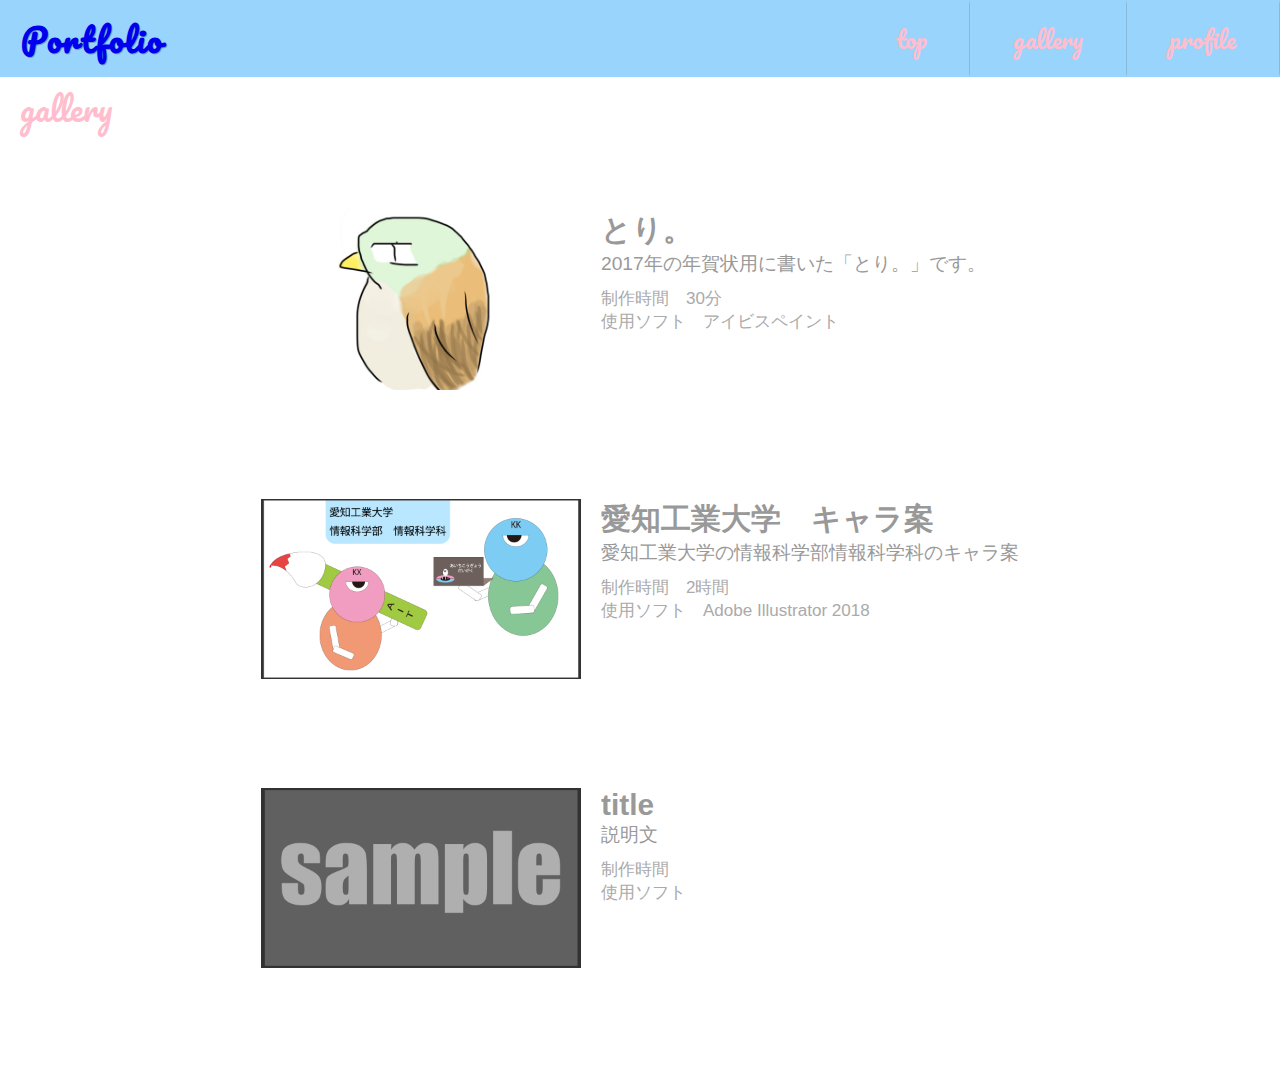
==== gallery.html @ d4041654 "仮２" ====
<!DOCTYPE html>
<html lang="en">
<head>
  <meta charset="UTF-8">
  <meta name="viewport" content="width=device-width, initial-scale=1">
  <title>せいさくぶつ</title>
  <link href="https://fonts.googleapis.com/css?family=Pacifico&display=swap" rel="stylesheet">
  <link rel="stylesheet" href="style-g.css">
	<script src="./js01.js" defer></script>
</head>
<body>
<header class="global-nav">
        <h1><a href="index.html">Portfolio</a></h1>
        <nav class="menu">
            <ul>
                <li><a href="index.html">top</a></li>
                <li><a href="#sec1">gallery</a></li>
                <li><a href="">profile</a></li>
            </ul>
    </nav>
    </header>
<main>
  <p class="title">gallery</p>
	<section class = "ga">
    <div class="ga-contain">
      <div class="ga-item">
        <div class="ga-photo">
		  <img src="./image/bird.jpeg" alt="bird" id="image1" onclick="func1()">
		  </div>
        <div class="ga-text">
          <h5>とり。</h5>
          <p>2017年の年賀状用に書いた「とり。」です。</p>
			<p class = "soft">制作時間　30分<br>使用ソフト　アイビスペイント</p>
        </div>
      </div>
      <div class="ga-item">
        <div class="ga-photo">
		  <img src="image/kkkx.png" alt="キャラクター" id="image2" onclick="func2()">
		  </div>
        <div class="ga-text">
          <h5>愛知工業大学　キャラ案</h5>
          <p>愛知工業大学の情報科学部情報科学科のキャラ案<br></p>
			<p class = "soft">制作時間　2時間<br>使用ソフト　Adobe Illustrator 2018</p>
        </div>
      </div>
      <div class="ga-item">
        <div class="ga-photo">
		  <img src="image/sample.png" alt="サンプル" id="image3" onclick="func3()">
		  </div>
        <div class="ga-text">
          <h5>title</h5>
          <p>説明文</p>
			<p class = "soft">制作時間　<br>使用ソフト</p>
        </div>
      </div>
    </div>
  </section>
</main>
	
</body>
</html>
---- style-g.css ----
* {
    margin: 0;
    padding: 0;
    box-sizing: border-box;
}
*::after,
*::before {
    box-sizing: inherit;
}
:root {
    --primary-050: #FFBDCD; 
    --secondary-050: #fff6a8;
    --dark-087: rgba(0,0,0,0.87);
    --dark-054: rgba(0,0,0,0.54);
    --dark-026: rgba(0,0,0,0.26);
    --dark-012: rgba(0,0,0,0.12);
    --light-100: rgba(255,255,255,1.00);
    --light-070: rgba(255,255,255,0.70);
    --light-030: rgba(255,255,255,0.30);
    --light-012: rgba(255,255,255,0.12);
    --gray-010: #f1f1f1;
    --gray-020: #e4e4e4;

    font-family: -apple-system, BlinkMacSystemFont, "Helvetica Neue", YuGothic, "ヒラギノ角ゴ ProN W3", Hiragino Kaku Gothic ProN, Arial, "メイリオ", Meiryo, sans-serif;
    font-feature-settings: "palt";
    font-size: 16pt;
}
.global-nav{
    position: fixed;
    display: flex;
    top: 0;
    left: 0;
    width: 100%;
    align-items: center;
    background-color: #98d4fc;
    justify-content: space-between;
    z-index: 10;
	
}
.global-nav h1 a{
    font-size: 1.5rem;
    font-family: 'Pacifico', cursive;
    margin-left: 1rem;
    color: var(m1);
    text-shadow: 1px 1px 0 var(--dark-026);
	letter-spacing: 2px;
	text-decoration: none;
}
.global-nav .menu ul{
    display: flex;
    list-style: none;
    align-items: center;
    font-family: 'Pacifico', cursive;
}
.global-nav .menu ul a{
    color: var(m1);
    text-decoration: none;
    display: inline-block;
    line-height: 1;
    font-size: 1.125rem;
    padding: calc(1.25rem - 4px) 2rem;
    transition: color background-color 0.3s;
    border-right: 1px solid var(--dark-012);
    border-top: 4px solid transparent;
    border-bottom: 4px solid transparent;
}
.global-nav .menu ul a:hover {
    background-color: var(--primary-050);
    color: var(--secondary-050);
    border-bottom: 4px solid var(--secondary-050);
}
.global-nav .menu ul a:link,a:visited,a:active  {
	 color: var(--primary-050);
}

section {
    display: flex;
    align-items: center;
    justify-content: center;
    font-size: 5rem;
}
.title {
	font-size: 1.5rem;
	font-family: 'Pacifico', cursive;
	color: #FFBDCD;
	margin: 80px 0px 3rem 20px;
	padding: 0;
}

.ga h3{
    font-size: 2rem;
    text-align: center;
    margin-top: 70px;
    color:#999;
}

.ga-item{
    text-align: center;
    padding: 10px 80px;
    display: flex;
    margin-bottom: 3rem;
}
.ga-photo img{
	height: 180px;
	width: 320px;
	object-fit: contain;
}
.ga-text{
    display: inline-block;
    vertical-align: middle;
    height: 180px;;
    width: auto;
	align-items: center;
	text-align: left;
	margin: 0 0 0 20px;
}
.ga-text h5{
    margin: 0;
    padding: 0;
    color: #999;
	font-size: 1.4rem;
    
}
.ga-text p{
    margin: 0;
    padding: 0;
    color: #999;
	font-size: 0.9rem;
}
.ga-text .soft{
	margin: 10px 0 0 0;;
	padding: 0;
	color: #aaa;
	font-size: .8rem;
}


.on {
    transform: scale(2.0, 2.0) translate(100px, 0px);
    background-color: white;
    border: 1px black solid;
    position: relative;
    z-index: 2;
}
.off {
    transform: scale(1.0, 1.0) translate(0px, 0px);
    position: relative;
    z-index: 1;
}
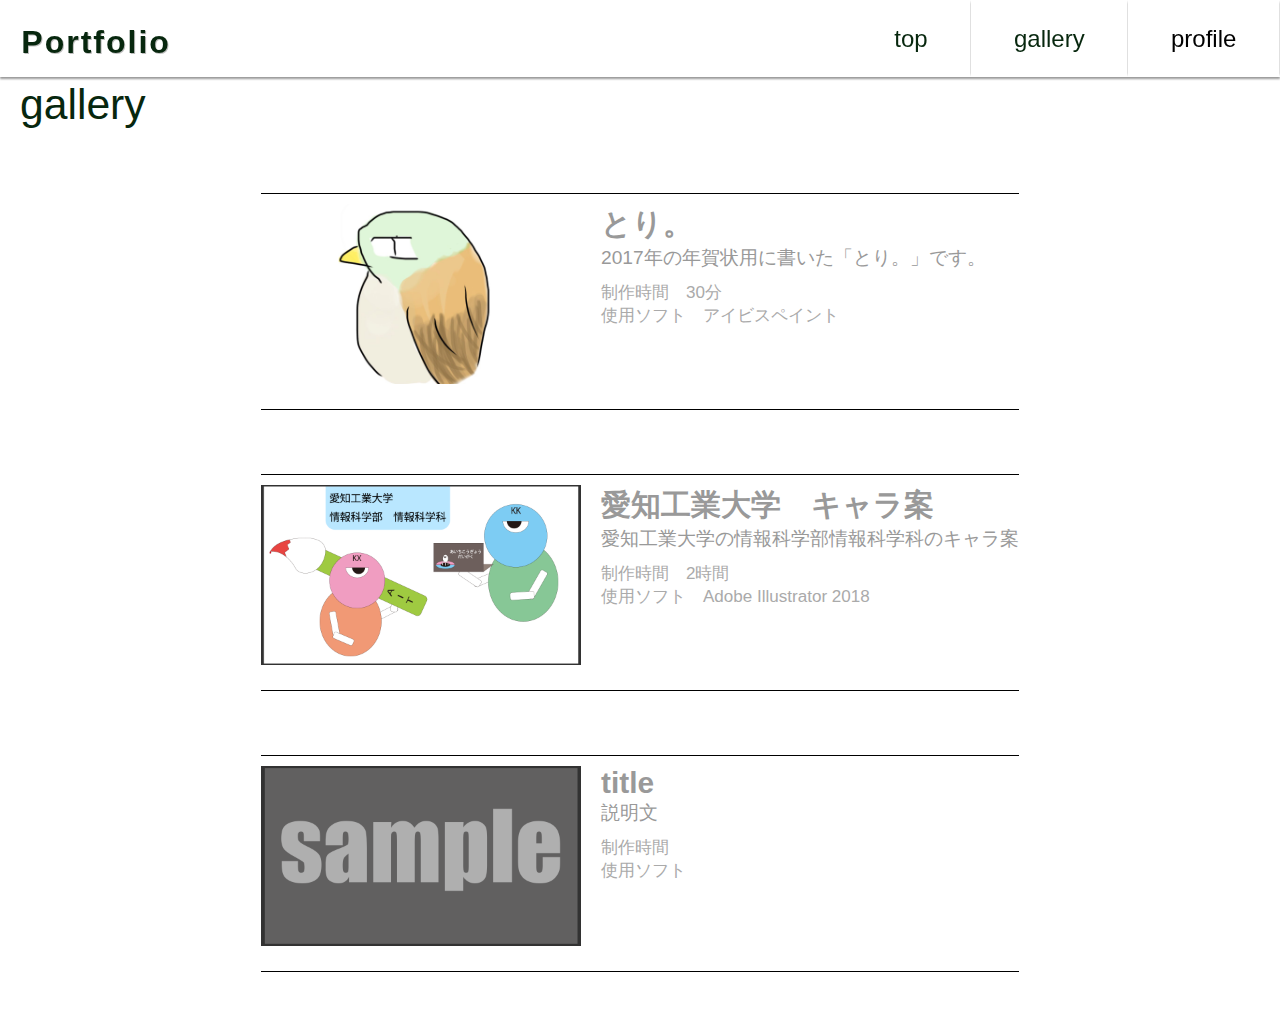
==== commit 75d44b67: "仮８" ====
--- a/gallery.html
+++ b/gallery.html
@@ -1,5 +1,5 @@
 <!DOCTYPE html>
-<html lang="en">
+<html lang="ja">
 <head>
   <meta charset="UTF-8">
   <meta name="viewport" content="width=device-width, initial-scale=1">
@@ -25,7 +25,7 @@
     <div class="ga-contain">
       <div class="ga-item">
         <div class="ga-photo">
-		  <img src="./image/bird.jpeg" alt="bird" id="image1" onclick="func1()">
+      <img src="image/bird.jpg" alt="bird" id="image1" onclick="func1()">
 		  </div>
         <div class="ga-text">
           <h5>とり。</h5>
@@ -35,7 +35,7 @@
       </div>
       <div class="ga-item">
         <div class="ga-photo">
-		  <img src="image/kkkx.png" alt="キャラクター" id="image2" onclick="func2()">
+      <img src="image/kkkx.png" alt="キャラクター" id="image2" onclick="func2()">
 		  </div>
         <div class="ga-text">
           <h5>愛知工業大学　キャラ案</h5>
@@ -45,7 +45,7 @@
       </div>
       <div class="ga-item">
         <div class="ga-photo">
-		  <img src="image/sample.png" alt="サンプル" id="image3" onclick="func3()">
+		  <img src="image/sample.png" alt="サンプル" id="image3">
 		  </div>
         <div class="ga-text">
           <h5>title</h5>
--- a/style-g.css
+++ b/style-g.css
@@ -8,8 +8,8 @@
     box-sizing: inherit;
 }
 :root {
-    --primary-050: #FFBDCD; 
-    --secondary-050: #fff6a8;
+    --primary-01: #07270e; 
+    --secondary-01: #d8e2da;
     --dark-087: rgba(0,0,0,0.87);
     --dark-054: rgba(0,0,0,0.54);
     --dark-026: rgba(0,0,0,0.26);
@@ -32,16 +32,17 @@
     left: 0;
     width: 100%;
     align-items: center;
-    background-color: #98d4fc;
+    background-color: #ffffff;
     justify-content: space-between;
-    z-index: 10;
+    box-shadow: 0 2px 2px #999;
+    z-index: 5;
 	
 }
 .global-nav h1 a{
     font-size: 1.5rem;
-    font-family: 'Pacifico', cursive;
+    font-family: 'impact', sans-serif;
     margin-left: 1rem;
-    color: var(m1);
+    color: var(--primary-01);
     text-shadow: 1px 1px 0 var(--dark-026);
 	letter-spacing: 2px;
 	text-decoration: none;
@@ -50,10 +51,10 @@
     display: flex;
     list-style: none;
     align-items: center;
-    font-family: 'Pacifico', cursive;
+    font-family: 'impact', sans-serif;
 }
 .global-nav .menu ul a{
-    color: var(m1);
+    color: var(--primary-050);
     text-decoration: none;
     display: inline-block;
     line-height: 1;
@@ -65,12 +66,12 @@
     border-bottom: 4px solid transparent;
 }
 .global-nav .menu ul a:hover {
-    background-color: var(--primary-050);
-    color: var(--secondary-050);
-    border-bottom: 4px solid var(--secondary-050);
+    background-color: var(--primary-01);
+    color: var(--secondary-01);
+    border-bottom: 4px solid var(--secondary-01);
 }
 .global-nav .menu ul a:link,a:visited,a:active  {
-	 color: var(--primary-050);
+	 color: var(--primary-01);
 }
 
 section {
@@ -80,9 +81,9 @@
     font-size: 5rem;
 }
 .title {
-	font-size: 1.5rem;
-	font-family: 'Pacifico', cursive;
-	color: #FFBDCD;
+	font-size: 2rem;
+	font-family: 'impact', sans-serif;
+	color: var(--primary-01);
 	margin: 80px 0px 3rem 20px;
 	padding: 0;
 }
@@ -96,14 +97,18 @@
 
 .ga-item{
     text-align: center;
-    padding: 10px 80px;
+    padding: auto;
+    border:  #000 solid;
+    border-width: 1px 0;;
     display: flex;
     margin-bottom: 3rem;
 }
+
 .ga-photo img{
 	height: 180px;
 	width: 320px;
-	object-fit: contain;
+    object-fit: contain;
+    margin: 10px 0 0 0;
 }
 .ga-text{
     display: inline-block;
@@ -112,7 +117,7 @@
     width: auto;
 	align-items: center;
 	text-align: left;
-	margin: 0 0 0 20px;
+	margin: 10px 0 0 20px;
 }
 .ga-text h5{
     margin: 0;
@@ -134,9 +139,8 @@
 	font-size: .8rem;
 }
 
-
 .on {
-    transform: scale(2.0, 2.0) translate(100px, 0px);
+    transform: scale(1.5, 1.5) translate(100px, 0px);
     background-color: white;
     border: 1px black solid;
     position: relative;
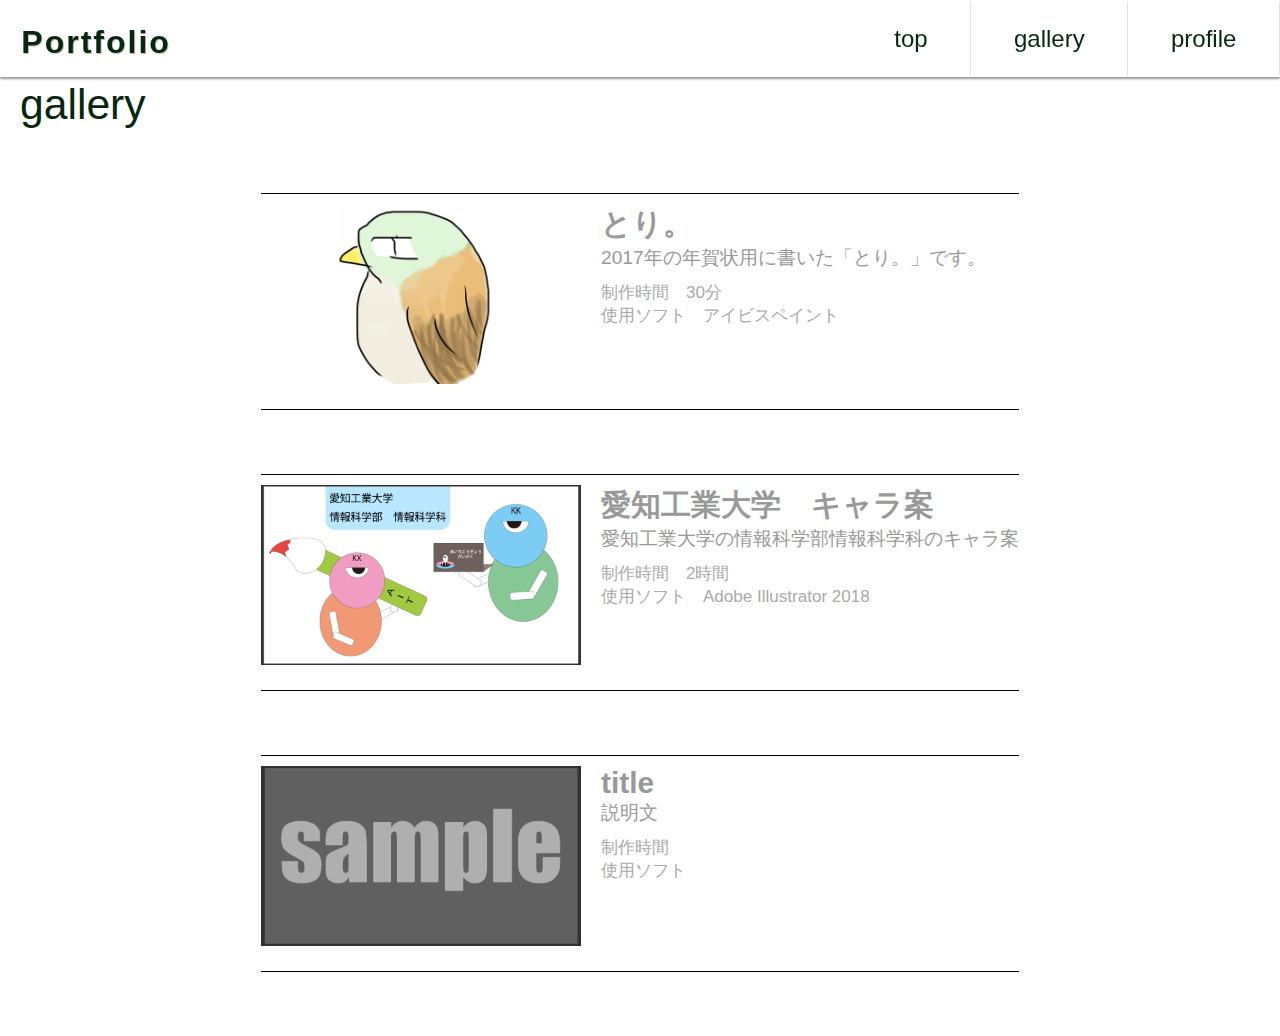
==== commit 864d5785: "仮９" ====
--- a/gallery.html
+++ b/gallery.html
@@ -15,7 +15,7 @@
             <ul>
                 <li><a href="index.html">top</a></li>
                 <li><a href="#sec1">gallery</a></li>
-                <li><a href="">profile</a></li>
+                <li><a href="index.html">profile</a></li>
             </ul>
     </nav>
     </header>
--- a/style-g.css
+++ b/style-g.css
@@ -54,7 +54,7 @@
     font-family: 'impact', sans-serif;
 }
 .global-nav .menu ul a{
-    color: var(--primary-050);
+    color: var(--primary-01);
     text-decoration: none;
     display: inline-block;
     line-height: 1;
@@ -86,13 +86,6 @@
 	color: var(--primary-01);
 	margin: 80px 0px 3rem 20px;
 	padding: 0;
-}
-
-.ga h3{
-    font-size: 2rem;
-    text-align: center;
-    margin-top: 70px;
-    color:#999;
 }
 
 .ga-item{
